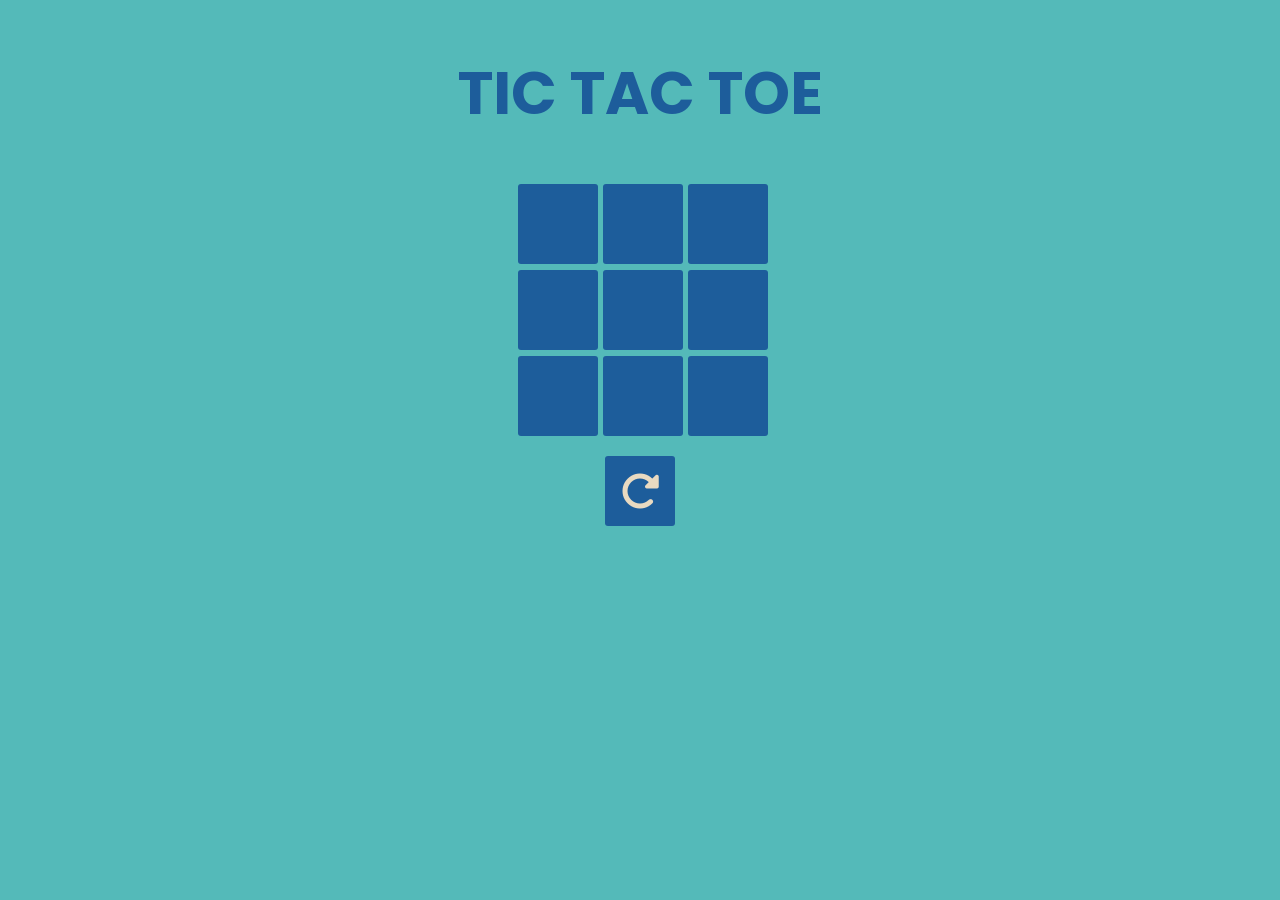
==== Code/index.html @ 72a5c304 "Initial Commit" ====
<!DOCTYPE html>
<html lang="en">
<head>
    <meta charset="UTF-8">
    <meta name="viewport" content="width=device-width, initial-scale=1.0">
    <title>Tic Tac Toe</title>
    <link rel="stylesheet" href="styles.css">
    <link rel="preconnect" href="https://fonts.googleapis.com">
<link rel="preconnect" href="https://fonts.gstatic.com" crossorigin>
<link href="https://fonts.googleapis.com/css2?family=Poppins:wght@900&display=swap" rel="stylesheet">
<link rel="stylesheet" href="https://cdnjs.cloudflare.com/ajax/libs/font-awesome/6.4.0/css/all.min.css" integrity="sha512-iecdLmaskl7CVkqkXNQ/ZH/XLlvWZOJyj7Yy7tcenmpD1ypASozpmT/E0iPtmFIB46ZmdtAc9eNBvH0H/ZpiBw==" crossorigin="anonymous" referrerpolicy="no-referrer" />
</head>
<body>
        <div class='container'>
            <div class='heading'><h1>TIC TAC TOE</h1></div>
            <div>
                <input class='mat' type='button' onclick="put(0,0)" id='m00'></input>
                <input class='mat' type='button' onclick="put(0,1)" id='m01'></input>
                <input class='mat' type='button' onclick="put(0,2)" id='m02'></input>
            </div>
            <div>
                <input class='mat' type='button' onclick="put(1,0)" id='m10'></input>
                <input class='mat' type='button' onclick="put(1,1)" id='m11'></input>
                <input class='mat' type='button' onclick="put(1,2)" id='m12'></input>
            </div>
            <div>
                <input class='mat' type='button' onclick="put(2,0)" id='m20'></input>
                <input class='mat' type='button' onclick="put(2,1)" id='m21'></input>
                <input class='mat' type='button' onclick="put(2,2)" id='m22'></input>
            </div>
            <div id="result"></div>
            <div >
                <button class="replay" onclick="location.reload()"><i class="fa-solid fa-rotate-right fa-2xl"></i></button>
            </div>
        </div>
</body>
<script src="./script.js"></script>
</html>
---- Code/styles.css ----
/* .main
{
    display: flex;
    flex-direction: column;
    justify-content: center;
    align-items: center;
} */
*
{
    font-family: 'Poppins', sans-serif;
}
.heading
{
    font-size: 30px;
    /* z-index: 2; */
}
.container
{
    display: flex;
    flex-direction: column;
    justify-content: center;
    align-items: center;
    /* background-color: antiquewhite; */
}
#result
{
    font-size: 20px;
}
h2
{
    margin-bottom: -8px;
}
.mat
{
    width: 80px;
    height: 80px;
    margin-left: 5px;
    margin-top: 6px;
    float: left;
    color: #E9DAC1;
    font-size: 30px;
    border-radius: 3px;
    border: none;
    background-color: #1D5D9B;
}
.mat:hover
{
    cursor: pointer;
}
.replay
{
    margin-top: 20px;
    width: 70px;
    height: 70px;
    color: #E9DAC1;
    font-size: 20px;
    /* border: none; */
    background-color: #1D5D9B;
    border-radius: 3px;
    border: none;
}
body
{
    background-color: #54BAB9;
    color: #1D5D9B;
}
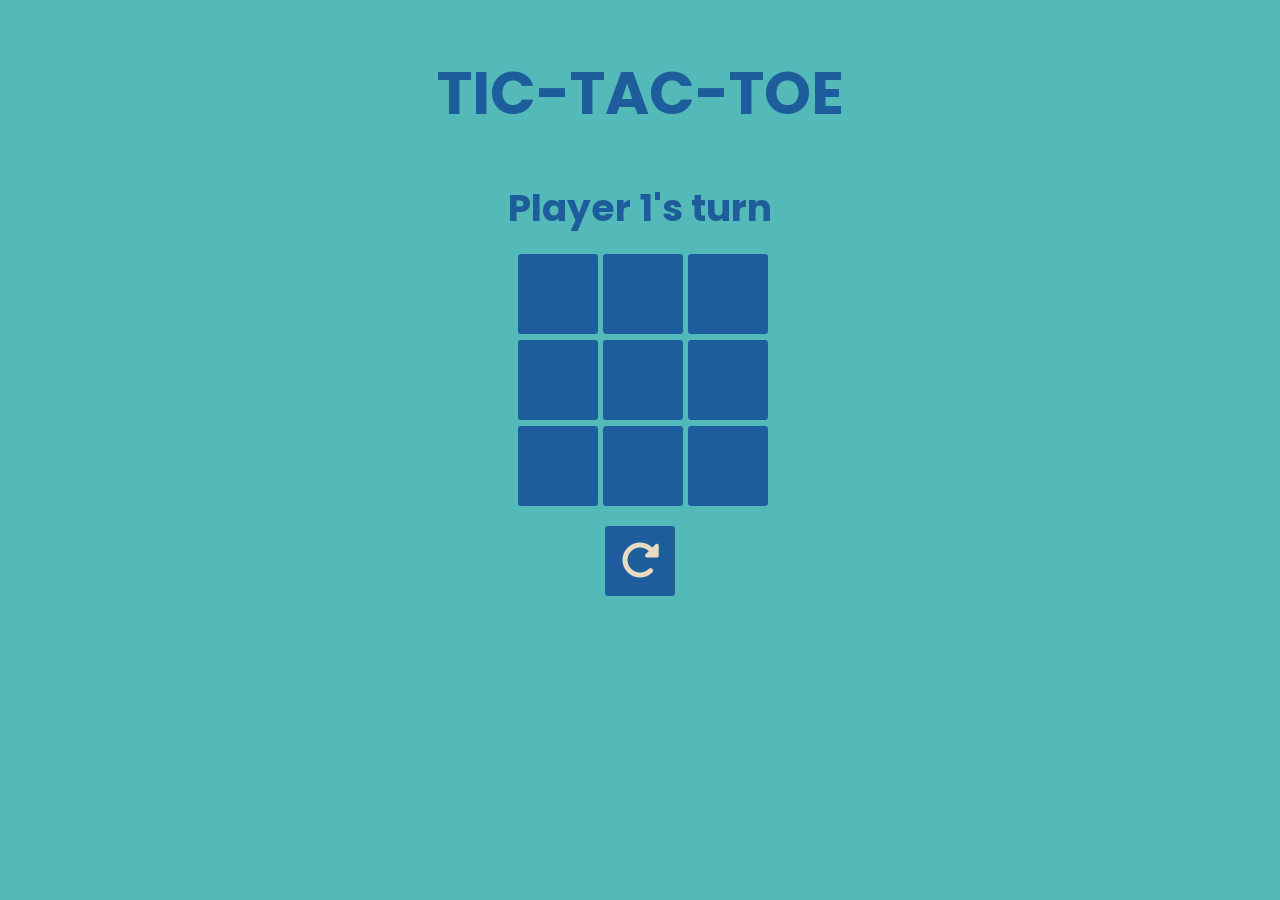
==== commit d1170b8f: "Update" ====
--- a/Code/index.html
+++ b/Code/index.html
@@ -12,7 +12,8 @@
 </head>
 <body>
         <div class='container'>
-            <div class='heading'><h1>TIC TAC TOE</h1></div>
+            <div class='heading'><h1>TIC-TAC-TOE</h1></div>
+            <div class="turn"><h2 id="chance"></h2></div>
             <div>
                 <input class='mat' type='button' onclick="put(0,0)" id='m00'></input>
                 <input class='mat' type='button' onclick="put(0,1)" id='m01'></input>
--- a/Code/styles.css
+++ b/Code/styles.css
@@ -9,10 +9,16 @@
 {
     font-family: 'Poppins', sans-serif;
 }
+.turn
+{
+    margin-bottom: 20px;
+    font-size: 25px;
+}
 .heading
 {
     font-size: 30px;
     /* z-index: 2; */
+    margin-bottom: -30px;
 }
 .container
 {
@@ -24,7 +30,7 @@
 }
 #result
 {
-    font-size: 20px;
+    font-size: 28.5px;
 }
 h2
 {
@@ -59,8 +65,17 @@
     border-radius: 3px;
     border: none;
 }
+.replay:hover
+{
+    cursor: pointer;
+}
 body
 {
     background-color: #54BAB9;
     color: #1D5D9B;
 }
+@media only screen and (max-width: 600px) {
+    .heading{
+        font-size: 22px;
+    }
+  }
